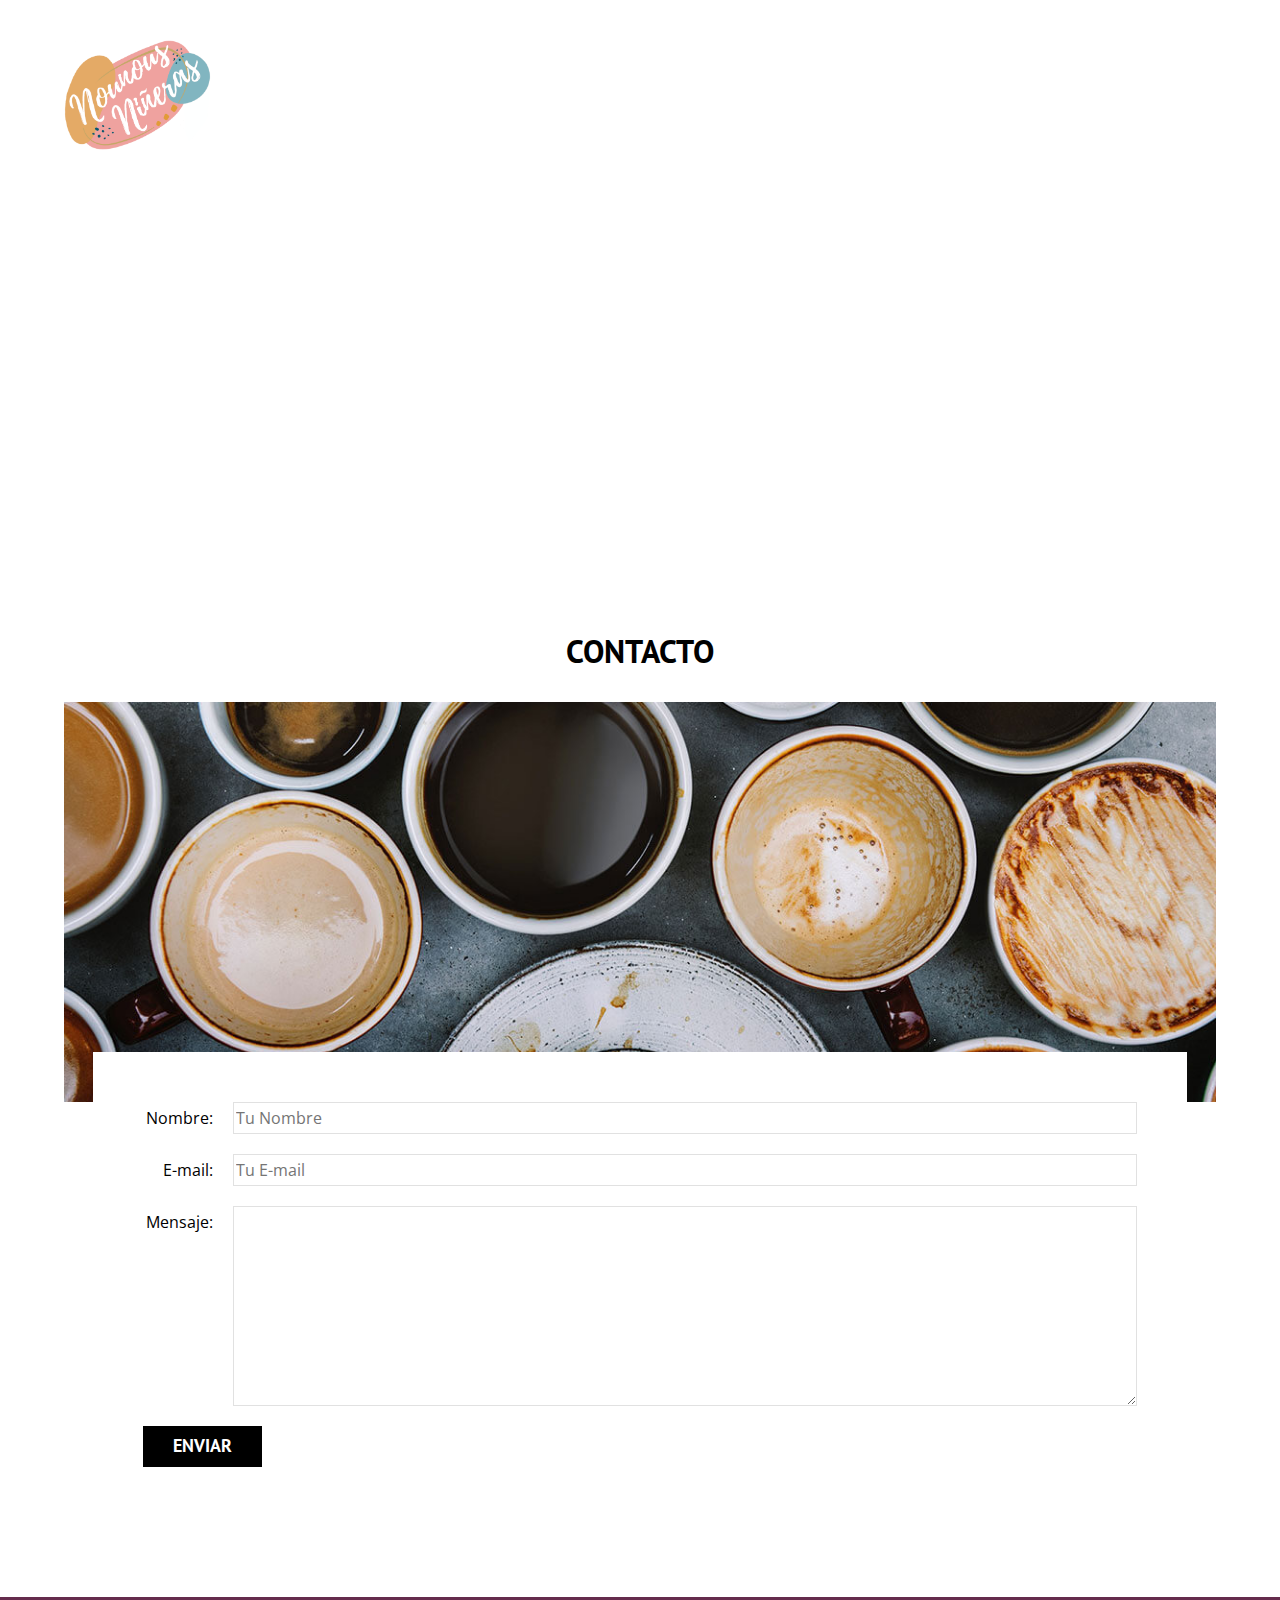
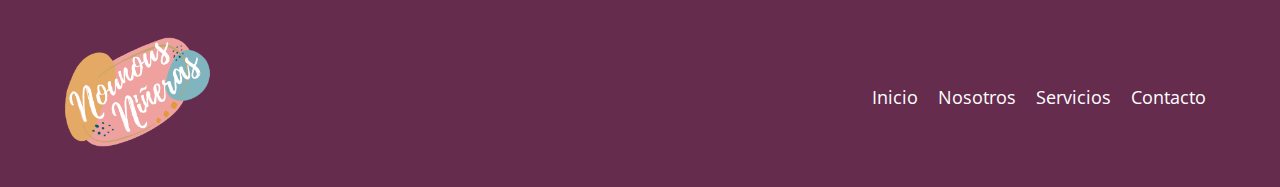
==== contacto.html @ 757eb12d "creando web site" ====
<!DOCTYPE html>
<html lang="en">

<head>
    <!-- simbolos, acentos del español. Sin el no se verian. -->
    <meta charset="UTF-8">
    <!-- contenido de manera proporcional (responsive) en disp. mobiles -->
    <meta http-equiv="X-UA-Compatible" content="IE=edge">
    <meta name="viewport" content="width=device-width, initial-scale=1.0">
    
    <!-- info web site  -->
    <title>Nounous Niñeras</title>
    <link rel="icon" href="./img/logo_ico.ico">
    <meta name="description" content="Página web de servicios de niñeras en Chihuahua Chihuahua"> 

    <!-- estilos  -->
    <link rel="stylesheet" href="./css/normalize.css">
    <link rel="stylesheet" href="./css/style.css">

    <link rel="preconnect" href="https://fonts.googleapis.com">
    <link rel="preconnect" href="https://fonts.gstatic.com" crossorigin>
    <link href="https://fonts.googleapis.com/css2?family=Open+Sans&family=PT+Sans:wght@400;700&display=swap" rel="stylesheet">
</head>

<body>
    <!--! Cabezera y portada principal -->
    <header class="header">
        <div class="contenedor">
            <div class="barra">

                <!--!   Logo -->
                <a class="logo" href="index.html">
                    <img class="logo__img" src="./img/logo.png" alt="logo">
                </a>
                
                <!--!  Barra de navegacion-->
                <nav class="navegacion">
                    <a href="index.html" class="navegacion__enlace">Inicio</a>
                    <a href="nosotros.html" class="navegacion__enlace">Nosotros</a>
                    <a href="servicios.html" class="navegacion__enlace">Servicios</a>
                    <a href="contacto.html" class="navegacion__enlace">Contacto</a>
                </nav>

            </div>
        </div>

        <!--! Titular del sitio web -->
        <div class="header__texto">
            <h2 class="no-margin">Tus hijos en manos de profesionales</h2>
            <p class="no-margin"> 24/7 cuidando lo más valioso de las familias de Chihuahua</p>
        </div>
    </header>


    <!--! Contanido principal CONTACTO -->
    <main class="contenedor">
        <!-- Titulo -->
        <h3 class="centrar-texto">CONTACTO</h3>
        
        <!-- Contenido -->
        <div class="contacto-bg"></div>
        
        <form class="formulario">
            <div class="campo">
                <label class="campo__label" for="nombre">Nombre:</label>
                <input class="campo__field" id="nombre" type="text" placeholder="Tu Nombre">
            </div>

            <div class="campo">
                <label class="campo__label" for="email">E-mail:</label>
                <input class="campo__field" id="email" type="email" placeholder="Tu E-mail">
            </div>

            <div class="campo">
                <label class="campo__label" for="mensaje">Mensaje:</label>
                <textarea class="campo__field campo__field--textarea" id="mensaje" ></textarea>
            </div>

            <div class="campo">
                <input type="submit" value="Enviar" class="boton boton--primario">
            </div>
        </form>


        
        
    </main>


    <!--! Barra de navegacion en el Footer -->
    <footer class="footer">
        <div class="contenedor">
            <div class="barra">

                <!--!   Logo -->
                <a class="logo" href="index.html">
                    <img class="logo__img" src="./img/logo.png" alt="logo">
                </a>
                
                <!--!  Barra de navegacion-->
                <nav class="navegacion">
                    <a href="index.html" class="navegacion__enlace">Inicio</a>
                    <a href="nosotros.html" class="navegacion__enlace">Nosotros</a>
                    <a href="servicios.html" class="navegacion__enlace">Servicios</a>
                    <a href="contacto.html" class="navegacion__enlace">Contacto</a>
                </nav>

            </div>
        </div>
    </footer>

    <!-- Se agrega para poder decidir con el banner en CSS cuando escojer entre webp ó no webp -->
    <script src="js/modernizr.js"></script>
</body>
</html>
---- css/style.css ----
:root{
    --fuenteHeading: 'Pt Sans', sans-serif;
    --fuenteParrafos: 'Open Sans', sans-serif;

    --primario: #784D3C;
    --gris: #e1e1e1;
    --blanco: #ffffff;
    --negro: #000000;
    --footer: rgb(101, 44, 77);
}

html{
    box-sizing: border-box;
    font-size: 62.5%; /* Esto para que 1rem = 10px */
}

*,*:before, *:after{
    box-sizing: inherit;
}

body{
    font-family: var(--fuenteParrafos);
    font-size: 1.6rem;
    line-height: 2; /* interlineado */
}

/*! Globales */
.contenedor{
    max-width: 120rem;
    width: 90%; /* Dar un margen al sitio  */
    margin: 0 auto; /* centrar página auto sin flex */
}

a{
    text-decoration: none; /* quitarle subrayado a los links */
}

h1, h2, h3, h4{
    font-family: var(--fuenteHeading);
    line-height: 1.2; /* Este es para el interlineado cuando la pantalla es más pequeña para que los títulos no se vean muy grandes. */
}

h1{
    font-size: 4.8rem;
}
h2{
    font-size: 4rem;
}
h3{
    font-size: 3.2rem;
}
h4{
    font-size: 2.8rem;
}

img{
    max-width: 100%; /* Esto hace que las imagenes de todo el sitio funcionen de manera responsiva, logrando que fluya la imagen en cualquier dispositivo. */
}

/*! Utilidades */
.no-margin{
    margin: 0;
}

.no-padding{
    padding: 0;
}

.centrar-texto{
    text-align: center;
}

/*! Header */
/* Utilizamos "modernizr" para que si el navegador soporta webp utilize el banner webp, y si no soporta webp (cómo en safari), entonces que corra con jpg */

.webp .header{
    background-image: url(../img/banner.webp);
}

.no-webp .header{
    background-image: url(../img/banner.jpg);
}

.header{
    /* Lo movimos de aquí para poder decidir entre webp o no-webp con modernizr */
    /* background-image: url(../img/banner.jpg); */
    height: 60rem;
    background-size: cover; /* que la imagen cubra toda el área en diferentes tamaños de pantalla */
    background-repeat: no-repeat; /* que no repita la imagen */
    background-position: center center; /* centrado horizontal, y centrado vertical para que al modificar la pantalla se mantenga la parte que queremos de la imagen. También se pueden porcentajes*/

}
/*! Texto principal de inicio*/
.header__texto{
    text-align: center;
    color: var(--blanco);
    margin-top: 5rem;
}

@media (min-width: 768px) {
    .header__texto{
        margin-top: 15rem;
    }
}

.barra{
    padding-top: 4rem;
}

/*! Pasicionando barra de navegacion y logo */
@media (min-width:768px){
    .barra{
        display: flex;
        justify-content: space-between;
        align-items: center;
    }
}

/*! Logo texto  */
.logo{
    color: var(--blanco);
    
}

.logo__img{
    height: 11rem;
}
/*! Barra de navegacion  */
@media (min-width: 768px) {
    .navegacion{
        display: flex;
        /*gap: 2rem; */
        /* Se puede usar gap para separar los enlaces de Nosotros, Cursos y Contacto pero preferí espararlos en .navegacion__enlace con un margin ya que el gap no me estaba respondiendo en safari y se quedaban pegadas los enlaces */
    }
}
.navegacion__enlace{
    display: block;
    text-align: center;
    font-size: 1.8rem;
    color: var(--blanco);
    margin: 1rem;
}

/*! Contenido principal, blog y sidebar */
@media (min-width: 768px) {
    .contenido-principal{
        display: grid;
        grid-template-columns: 2fr 1fr;
        column-gap: 4rem;
    }
    
}

.entrada{
    border-bottom: 10px solid var(--gris) ;
    margin-bottom: 2rem;
}
.entrada:last-of-type{
    border: none;
    margin-bottom: 0;
}

.boton{
    display: block;
    font-family: var(--fuenteHeading);
    color: var(--blanco);
    text-align: center;
    padding: 1rem 3rem;
    font-size: 1.8rem;
    text-transform: uppercase;
    font-weight: 700;
    margin-bottom: 2rem;
    border: none;

}

@media (min-width: 768px) {
    .boton{
        display: inline-block;
    }
}

/* Este sirve para que cuando pones el cursor, cambie la apariencia del cursor para enviarte a un link.*/
.boton:hover{ 
    cursor: pointer;
}

.boton--primario{
    background-color: var(--negro);
}
.boton--secundario{
    background-color: var(--primario);
}

.cursos{
    list-style: none;
}
.widget-curso{
    border-bottom: 1px solid var(--gris);
    margin-bottom: 2rem;
}
.widget-curso:last-of-type{
    border: none;
    margin-bottom: 0;
}

.widget-curso__label{
    font-family:var(--fuenteHeading);
    font-weight: bold;
}
.widget-curso__info{
    font-weight: normal;
}

.widget-curso__label,
.widget-curso__info{
    font-size: 2rem;
}

.footer{
    background-color: var(--footer);
    padding-bottom: 3rem;
    margin-top: 4rem;
}

/*! Sobre Nosotros */
@media (min-width: 768px) {
    .sobre-nosotros{
        display: grid;
        grid-template-columns: repeat(2, 1fr);
        column-gap: 2rem;
    }
}

/* Es para centrar la imagen*/
.sobre-nosotros__img{
    display: flex;
    justify-content: center;
}

/* agregar bordes y dimensión a la imagen */
.sobre-nosotros__img1{
    border: dashed .4rem black;
    border-radius: 2rem;
    height: 65rem;
}

/*! Curso */
.curso{
    padding: 3rem 0;
    border-bottom: solid var(--gris);
}

@media (min-width: 768px) {
    .curso{
        display: grid;
        grid-template-columns: 1fr 2fr;
        column-gap: 2rem;
    }
    
}

.curso:last-of-type {
    border: none;
}

/* Esto podría ir con las etiquetas de arriba en widget para evitar duplicidad de código. Pero para no darle scrol para arriba lo puso aquí el profesor y yo lo puse por ordenar las cosas por secciones y recordar que perjudica a sección de: Curso. */
.curso__label{
    font-family:var(--fuenteHeading);
    font-weight: bold;
}
.curso__info{
    font-weight: normal;
}
.curso__label,
.curso__info{
    font-size: 2rem;
}

/*! Contacto  */
.contacto-bg{
    background-image: url(../img/contacto.jpg);
    height: 40rem;
    background-size: cover;
    background-repeat: no-repeat;
}

.formulario{
    background-color: var(--blanco);
    margin: -5rem auto 0 auto;
    width: 95%;
    padding: 5rem;
}

.campo{
    display: flex;
    margin-bottom: 2rem;

}

.campo__label{
    flex: 0 0 9rem;
    text-align: right;
    padding-right: 2rem;
}

.campo__field{
    flex: 1;
    border: 1px solid var(--gris);
}

.campo__field--textarea{
    height: 20rem;

}
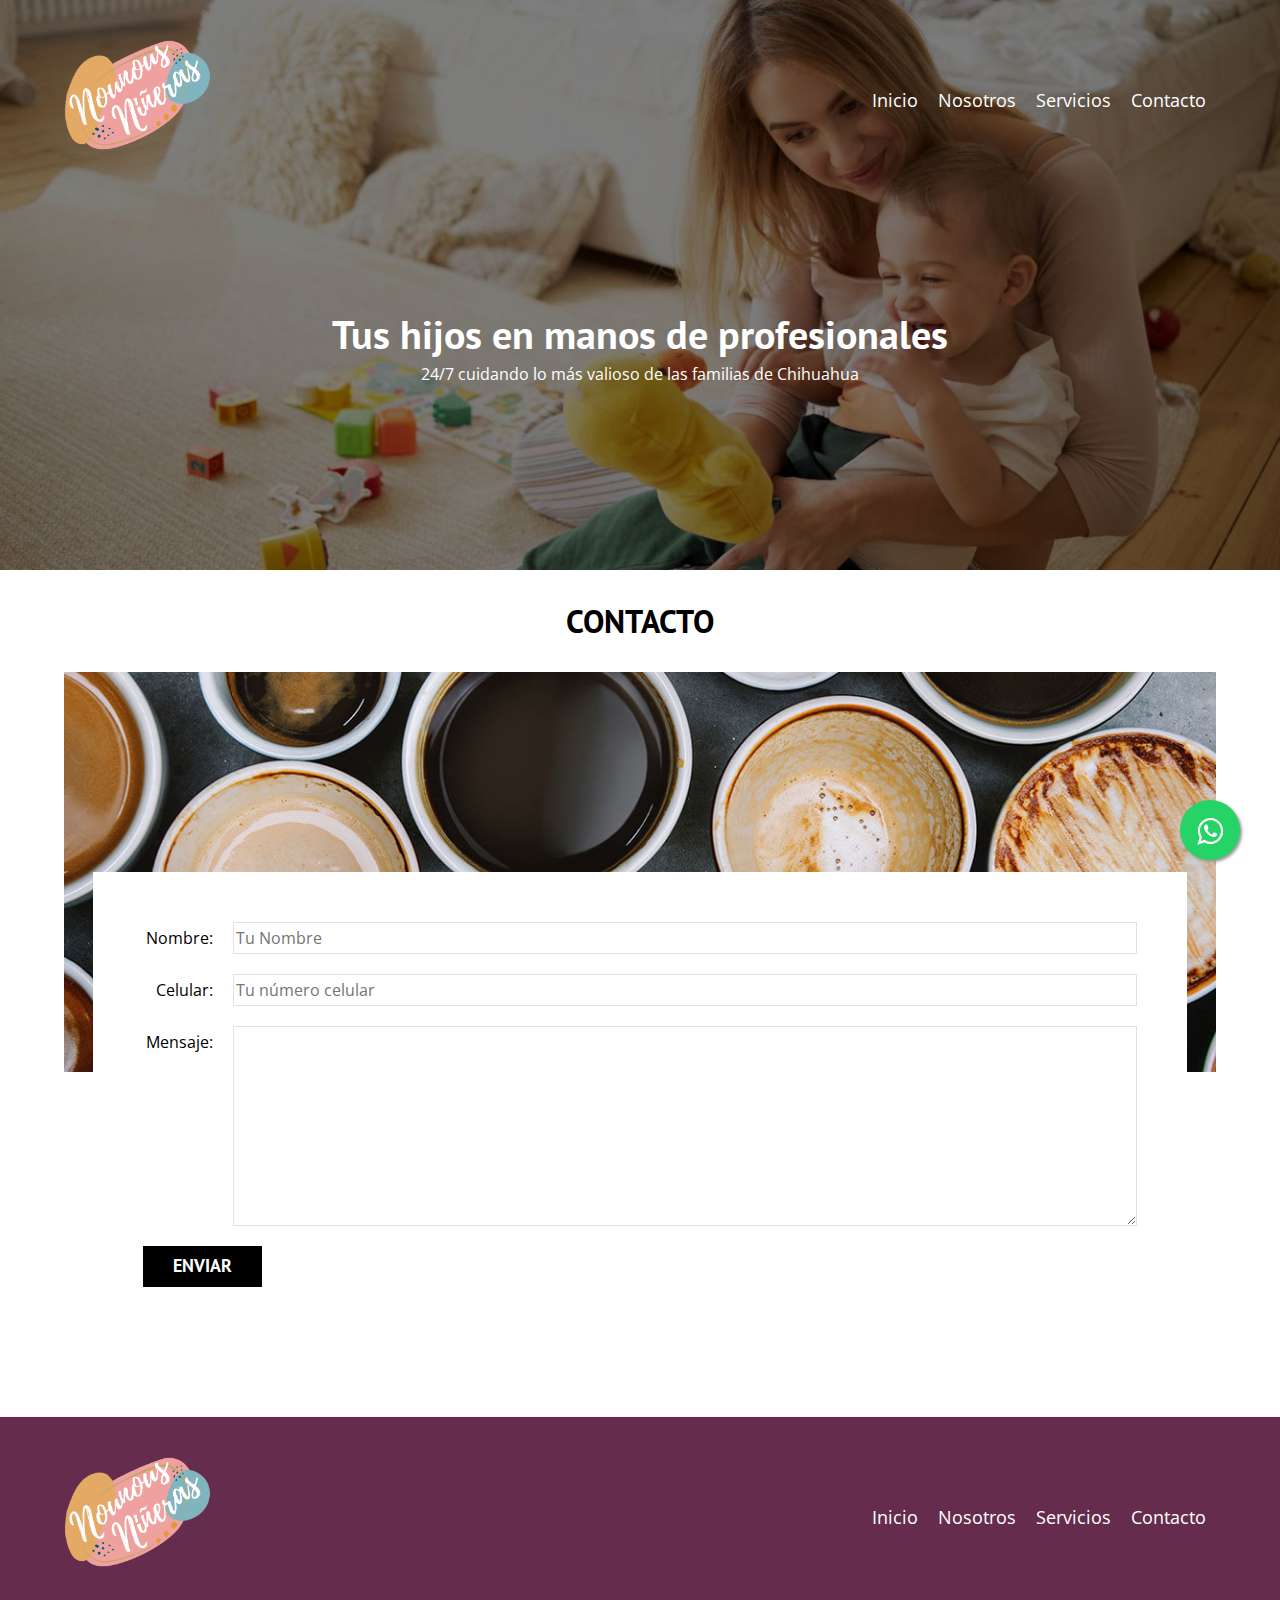
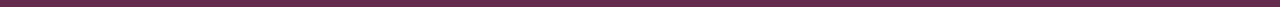
==== commit 49a719fe: "agregamos boton de whatsapp, mision y correccion ortograf" ====
--- a/contacto.html
+++ b/contacto.html
@@ -20,9 +20,18 @@
     <link rel="preconnect" href="https://fonts.googleapis.com">
     <link rel="preconnect" href="https://fonts.gstatic.com" crossorigin>
     <link href="https://fonts.googleapis.com/css2?family=Open+Sans&family=PT+Sans:wght@400;700&display=swap" rel="stylesheet">
+
+    <!-- Estilos de boton whatsapp -->
+    <link rel="stylesheet" href="./wapp/wapp_style.css">
 </head>
 
 <body>
+    <!--! Boton Whatsapp -->
+    <link rel="stylesheet" href="https://maxcdn.bootstrapcdn.com/font-awesome/4.5.0/css/font-awesome.min.css">
+    <a href="https://api.whatsapp.com/send?phone=526141008057&text=Hola%21%20Quisiera%20m%C3%A1s%20informaci%C3%B3n." class="float" target="_blank">
+        <i class="fa fa-whatsapp my-float"></i>
+    </a>
+    
     <!--! Cabezera y portada principal -->
     <header class="header">
         <div class="contenedor">
@@ -67,8 +76,8 @@
             </div>
 
             <div class="campo">
-                <label class="campo__label" for="email">E-mail:</label>
-                <input class="campo__field" id="email" type="email" placeholder="Tu E-mail">
+                <label class="campo__label" for="cel"> Celular:</label>
+                <input class="campo__field" id="cel" type="text" placeholder="Tu número celular">
             </div>
 
             <div class="campo">
--- a/css/style.css
+++ b/css/style.css
@@ -73,18 +73,18 @@
 /*! Header */
 /* Utilizamos "modernizr" para que si el navegador soporta webp utilize el banner webp, y si no soporta webp (cómo en safari), entonces que corra con jpg */
 
-.webp .header{
+/* .webp .header{
     background-image: url(../img/banner.webp);
 }
 
-.no-webp .header{
+.no-webp */ .header{
     background-image: url(../img/banner.jpg);
 }
 
 .header{
     /* Lo movimos de aquí para poder decidir entre webp o no-webp con modernizr */
     /* background-image: url(../img/banner.jpg); */
-    height: 60rem;
+    height: 57rem;
     background-size: cover; /* que la imagen cubra toda el área en diferentes tamaños de pantalla */
     background-repeat: no-repeat; /* que no repita la imagen */
     background-position: center center; /* centrado horizontal, y centrado vertical para que al modificar la pantalla se mantenga la parte que queremos de la imagen. También se pueden porcentajes*/
@@ -287,7 +287,7 @@
 
 .formulario{
     background-color: var(--blanco);
-    margin: -5rem auto 0 auto;
+    margin: -20rem auto 0 auto;
     width: 95%;
     padding: 5rem;
 }
--- a/wapp/wapp_style.css
+++ b/wapp/wapp_style.css
@@ -0,0 +1,23 @@
+.float{
+	position:fixed;
+	width:60px;
+	height:60px;
+	bottom:40px;
+	right:40px;
+	background-color:#25d366;
+	color:#FFF;
+	border-radius:50px;
+	text-align:center;
+  font-size:30px;
+	box-shadow: 2px 2px 3px #999;
+  z-index:100;
+}
+.float:hover {
+	text-decoration: none;
+	color: #25d366;
+  background-color:#fff;
+}
+
+.my-float{
+	margin-top:16px;
+}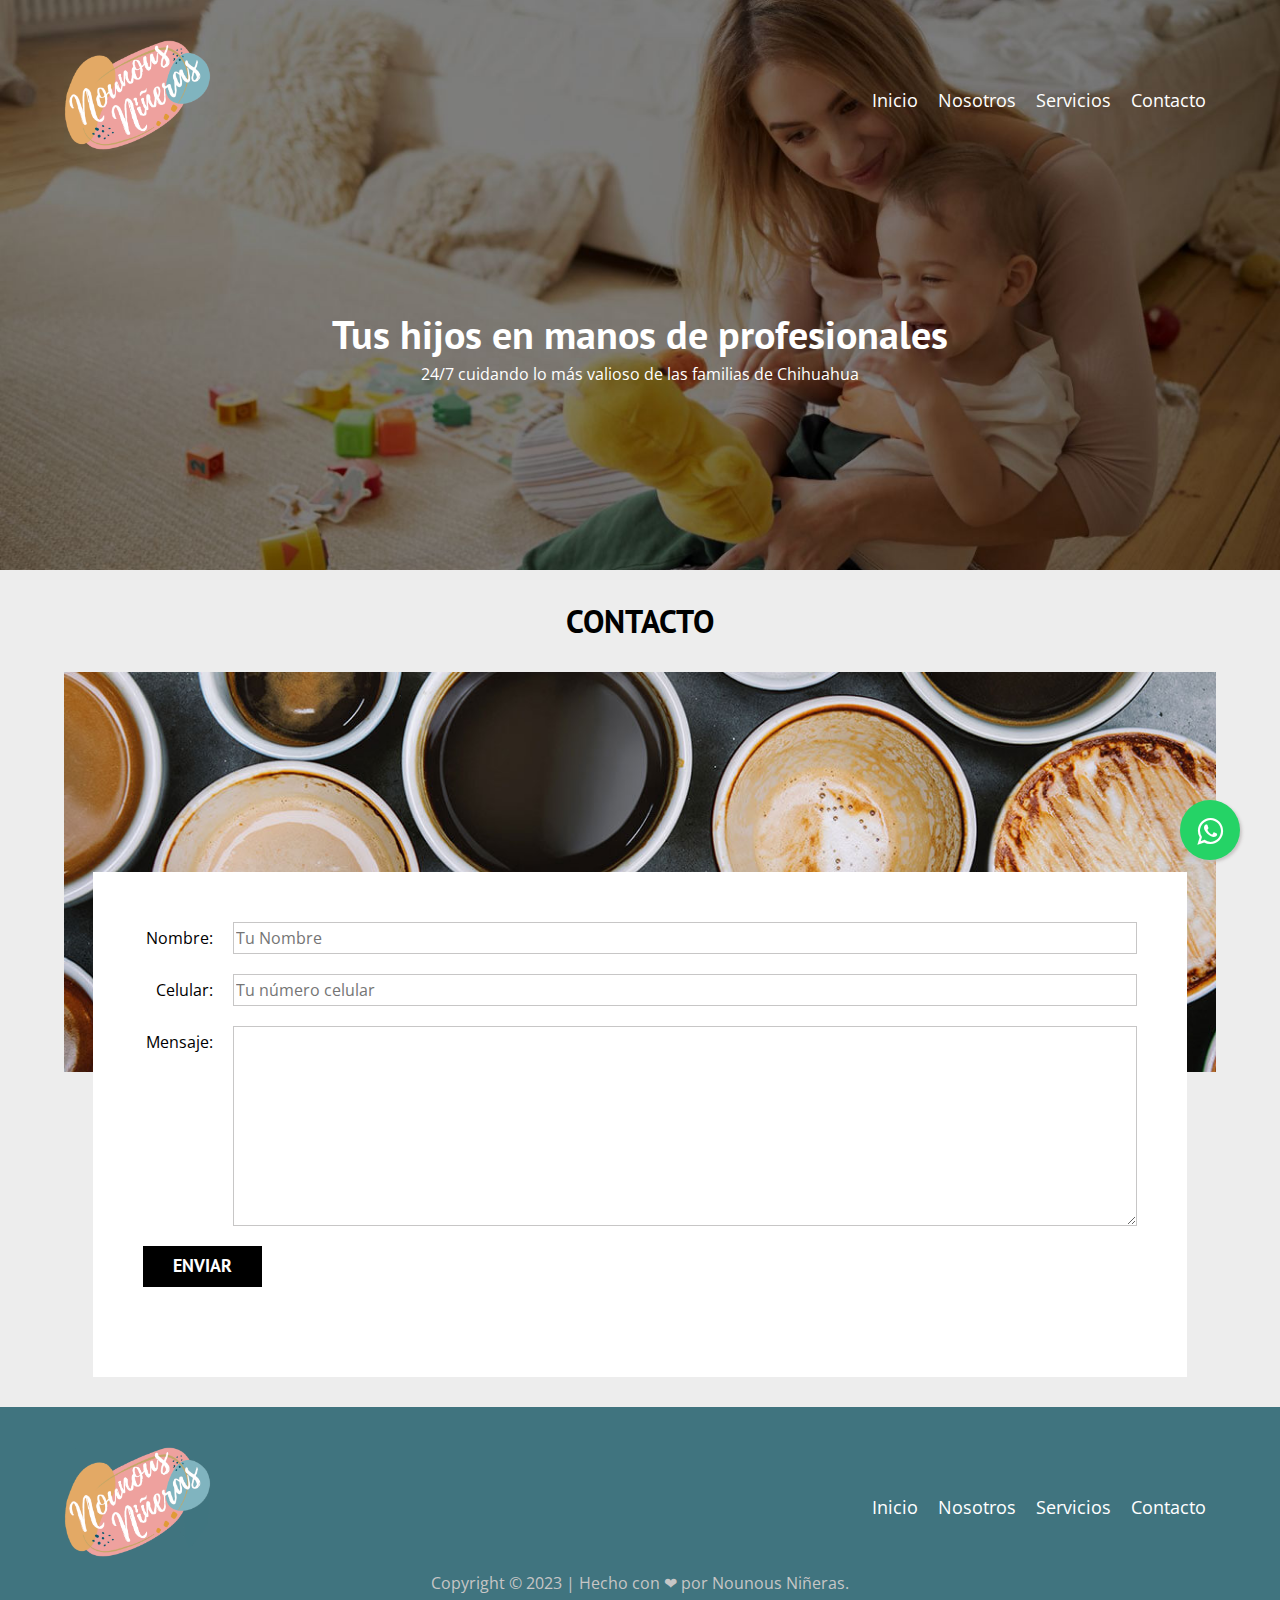
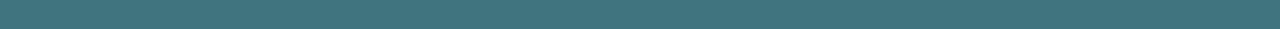
==== commit 56bf0f11: "modificando color fondo y fondo footer" ====
--- a/contacto.html
+++ b/contacto.html
@@ -113,8 +113,10 @@
                     <a href="servicios.html" class="navegacion__enlace">Servicios</a>
                     <a href="contacto.html" class="navegacion__enlace">Contacto</a>
                 </nav>
+            </div>
 
-            </div>
+            <p class="footer_der no-margin">Copyright © 2023 | Hecho con ❤ por Nounous Niñeras.</p>
+            
         </div>
     </footer>
 
--- a/css/style.css
+++ b/css/style.css
@@ -3,10 +3,11 @@
     --fuenteParrafos: 'Open Sans', sans-serif;
 
     --primario: #784D3C;
-    --gris: #e1e1e1;
+    --grisclaro: #ededed;
+    --gris: #c7c6c6;
     --blanco: #ffffff;
     --negro: #000000;
-    --footer: rgb(101, 44, 77);
+    --footer: rgb(64, 116, 127); 
 }
 
 html{
@@ -22,6 +23,7 @@
     font-family: var(--fuenteParrafos);
     font-size: 1.6rem;
     line-height: 2; /* interlineado */
+    background-color: var(--grisclaro);
 }
 
 /*! Globales */
@@ -70,7 +72,16 @@
     text-align: center;
 }
 
+
+
 /*! Header */
+
+/* todo: hacer responsivo */
+/*.sobre-barra{
+    background-color: var(--footer);
+    color: var(--blanco);
+}*/
+
 /* Utilizamos "modernizr" para que si el navegador soporta webp utilize el banner webp, y si no soporta webp (cómo en safari), entonces que corra con jpg */
 
 /* .webp .header{
@@ -220,7 +231,12 @@
 .footer{
     background-color: var(--footer);
     padding-bottom: 3rem;
-    margin-top: 4rem;
+    margin-top: 3rem;
+}
+
+.footer_der{
+    text-align: center;
+    color: var(--gris);
 }
 
 /*! Sobre Nosotros */
@@ -311,5 +327,5 @@
 
 .campo__field--textarea{
     height: 20rem;
-
-}+}
+
--- a/wapp/wapp_style.css
+++ b/wapp/wapp_style.css
@@ -4,18 +4,18 @@
 	height:60px;
 	bottom:40px;
 	right:40px;
-	background-color:#25d366;
+	background-color: #25d366;
 	color:#FFF;
 	border-radius:50px;
 	text-align:center;
-  font-size:30px;
-	box-shadow: 2px 2px 3px #999;
-  z-index:100;
+	font-size:30px;
+	box-shadow: 2px 2px 3px #c4bfbfdb;
+  	z-index:100;
 }
 .float:hover {
 	text-decoration: none;
 	color: #25d366;
-  background-color:#fff;
+  	background-color:#e5e5e5;
 }
 
 .my-float{
